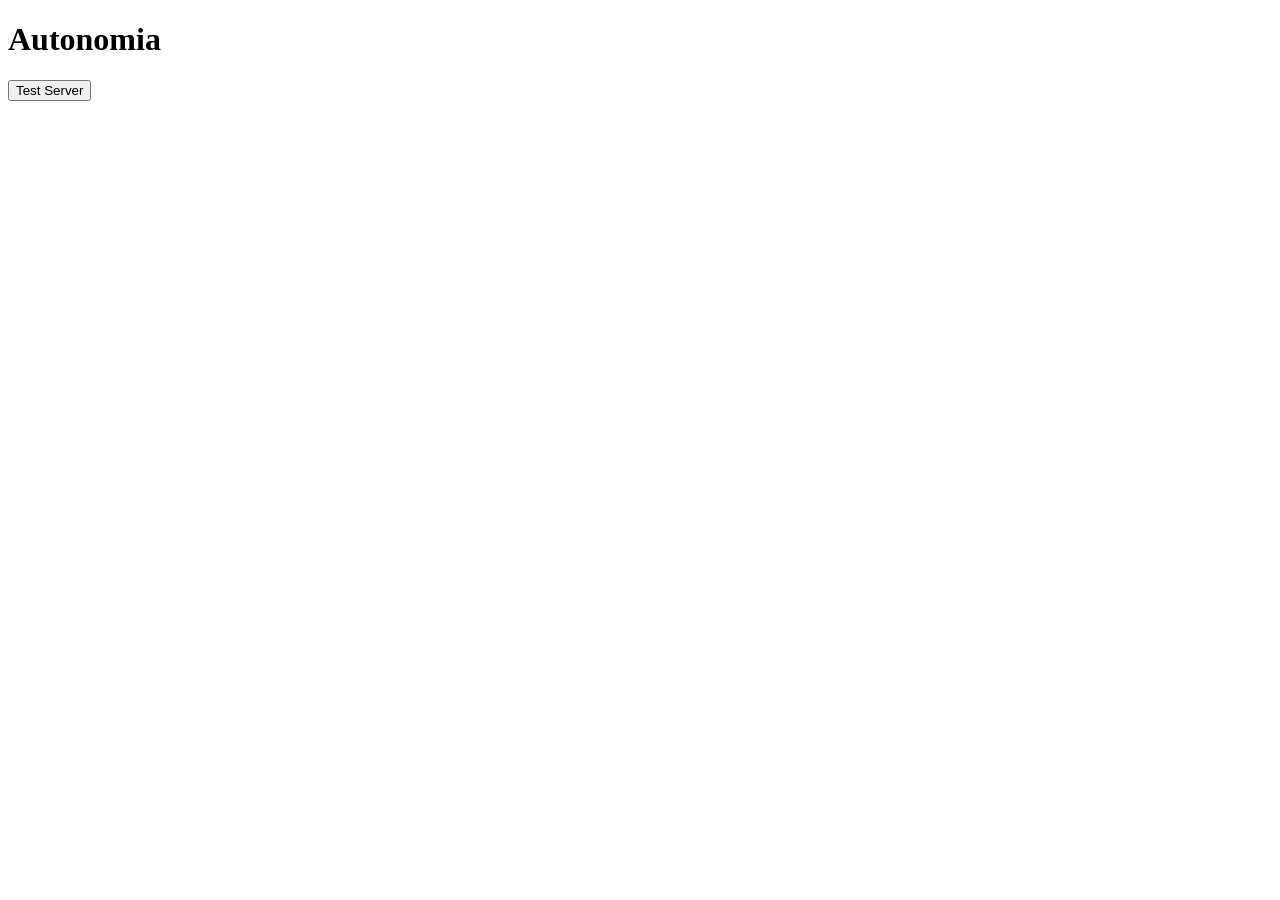
==== client/index.html @ 21109520 "UPDATE: project restructured fully Co-Authored-By: Ravindu Aratchige <109760834+ravi-aratchige@users" ====
<!doctype html>
<html lang="en">
	<head>
		<meta charset="UTF-8" />
		<meta name="viewport" content="width=device-width, initial-scale=1.0" />
		<title>Browser Extension Sandbox</title>
	</head>
	<body>
		<h1>Autonomia</h1>
		<button id="test-server-btn">Test Server</button>

		<!-- Control script -->
		<script src="script.js"></script>
	</body>
</html>
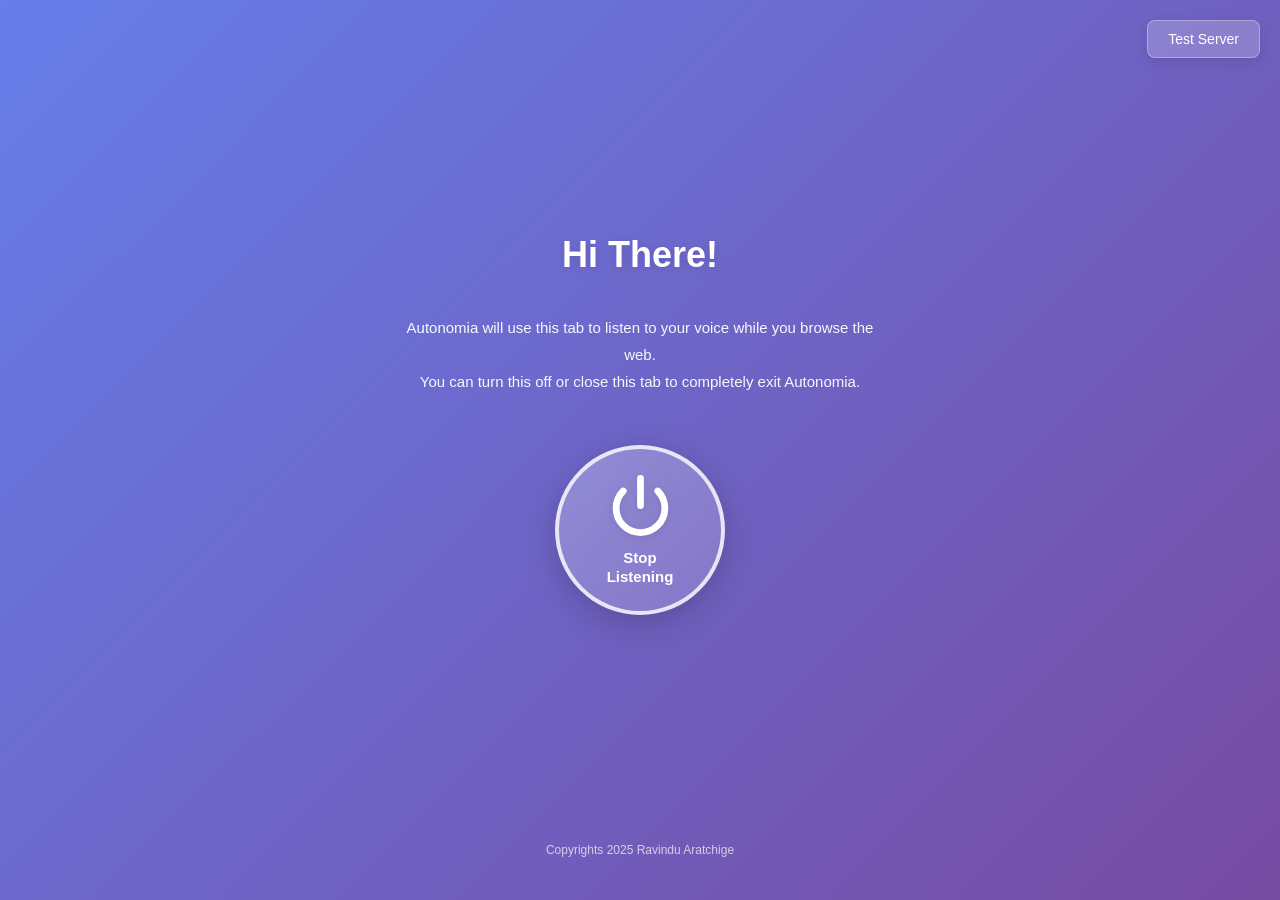
==== commit 168a4968: "UPDATE: UI changes to client page" ====
--- a/client/index.html
+++ b/client/index.html
@@ -4,10 +4,45 @@
 		<meta charset="UTF-8" />
 		<meta name="viewport" content="width=device-width, initial-scale=1.0" />
 		<title>Browser Extension Sandbox</title>
+		<link rel="stylesheet" href="styles.css" />
 	</head>
 	<body>
-		<h1>Autonomia</h1>
-		<button id="test-server-btn">Test Server</button>
+		<button id="test-server-btn" class="test-server-btn">
+			Test Server
+		</button>
+		<div class="container">
+			<div class="content">
+				<h1>Hi There!</h1>
+
+				<p class="description">
+					Autonomia will use this tab to listen to your voice while
+					you browse the web.<br />
+					You can turn this off or close this tab to completely exit
+					Autonomia.
+				</p>
+
+				<button class="stop-btn">
+					<div class="power-icon">
+						<svg
+							viewBox="0 0 24 24"
+							fill="none"
+							stroke="currentColor"
+							stroke-width="2.5"
+						>
+							<path
+								d="M12 2v10M18.36 6.64a9 9 0 1 1-12.73 0"
+								stroke-linecap="round"
+							/>
+						</svg>
+					</div>
+					<span class="stop-text">Stop<br />Listening</span>
+				</button>
+			</div>
+
+			<footer>
+				<p>Copyrights 2025 Ravindu Aratchige</p>
+			</footer>
+		</div>
 
 		<!-- Control script -->
 		<script src="script.js"></script>
--- a/client/styles.css
+++ b/client/styles.css
@@ -0,0 +1,137 @@
+* {
+	margin: 0;
+	padding: 0;
+	box-sizing: border-box;
+}
+
+body {
+	font-family:
+		-apple-system, BlinkMacSystemFont, 'Segoe UI', Roboto, Oxygen, Ubuntu,
+		Cantarell, sans-serif;
+	background: linear-gradient(135deg, #667eea 0%, #764ba2 100%);
+	color: #ffffff;
+	line-height: 1.6;
+	min-height: 100vh;
+	display: flex;
+	flex-direction: column;
+}
+
+.container {
+	flex: 1;
+	display: flex;
+	flex-direction: column;
+	padding: 20px;
+}
+
+.test-server-btn {
+	position: fixed;
+	top: 20px;
+	right: 20px;
+	padding: 10px 20px;
+	background-color: rgba(255, 255, 255, 0.2);
+	backdrop-filter: blur(10px);
+	border: 1px solid rgba(255, 255, 255, 0.3);
+	border-radius: 8px;
+	cursor: pointer;
+	font-size: 14px;
+	font-weight: 500;
+	color: #ffffff;
+	transition: all 0.3s;
+	box-shadow: 0 4px 15px rgba(0, 0, 0, 0.1);
+}
+
+.test-server-btn:hover {
+	background-color: rgba(255, 255, 255, 0.3);
+	transform: translateY(-2px);
+	box-shadow: 0 6px 20px rgba(0, 0, 0, 0.15);
+}
+
+.content {
+	flex: 1;
+	display: flex;
+	flex-direction: column;
+	align-items: center;
+	justify-content: center;
+	text-align: center;
+	padding: 40px 20px;
+}
+
+h1 {
+	font-size: 36px;
+	font-weight: 700;
+	margin-bottom: 30px;
+	color: #ffffff;
+	text-shadow: 0 2px 10px rgba(0, 0, 0, 0.1);
+}
+
+.description {
+	font-size: 15px;
+	line-height: 1.8;
+	margin-bottom: 50px;
+	max-width: 500px;
+	color: rgba(255, 255, 255, 0.95);
+}
+
+.stop-btn {
+	width: 170px;
+	height: 170px;
+	border: 4px solid rgba(255, 255, 255, 0.8);
+	border-radius: 50%;
+	background: linear-gradient(
+		135deg,
+		rgba(255, 255, 255, 0.25),
+		rgba(255, 255, 255, 0.15)
+	);
+	backdrop-filter: blur(10px);
+	cursor: pointer;
+	display: flex;
+	flex-direction: column;
+	align-items: center;
+	justify-content: center;
+	gap: 10px;
+	transition: all 0.3s;
+	box-shadow: 0 8px 32px rgba(0, 0, 0, 0.2);
+}
+
+.stop-btn:hover {
+	background: linear-gradient(
+		135deg,
+		rgba(255, 255, 255, 0.35),
+		rgba(255, 255, 255, 0.25)
+	);
+	transform: scale(1.05);
+	box-shadow: 0 12px 40px rgba(0, 0, 0, 0.25);
+}
+
+.stop-btn:active {
+	transform: scale(0.98);
+}
+
+.power-icon {
+	width: 65px;
+	height: 65px;
+	color: #ffffff;
+	filter: drop-shadow(0 2px 4px rgba(0, 0, 0, 0.1));
+}
+
+.power-icon svg {
+	width: 100%;
+	height: 100%;
+}
+
+.stop-text {
+	font-size: 15px;
+	font-weight: 600;
+	line-height: 1.3;
+	color: #ffffff;
+}
+
+footer {
+	text-align: center;
+	padding: 20px;
+}
+
+footer p {
+	font-size: 12px;
+	color: rgba(255, 255, 255, 0.7);
+}
